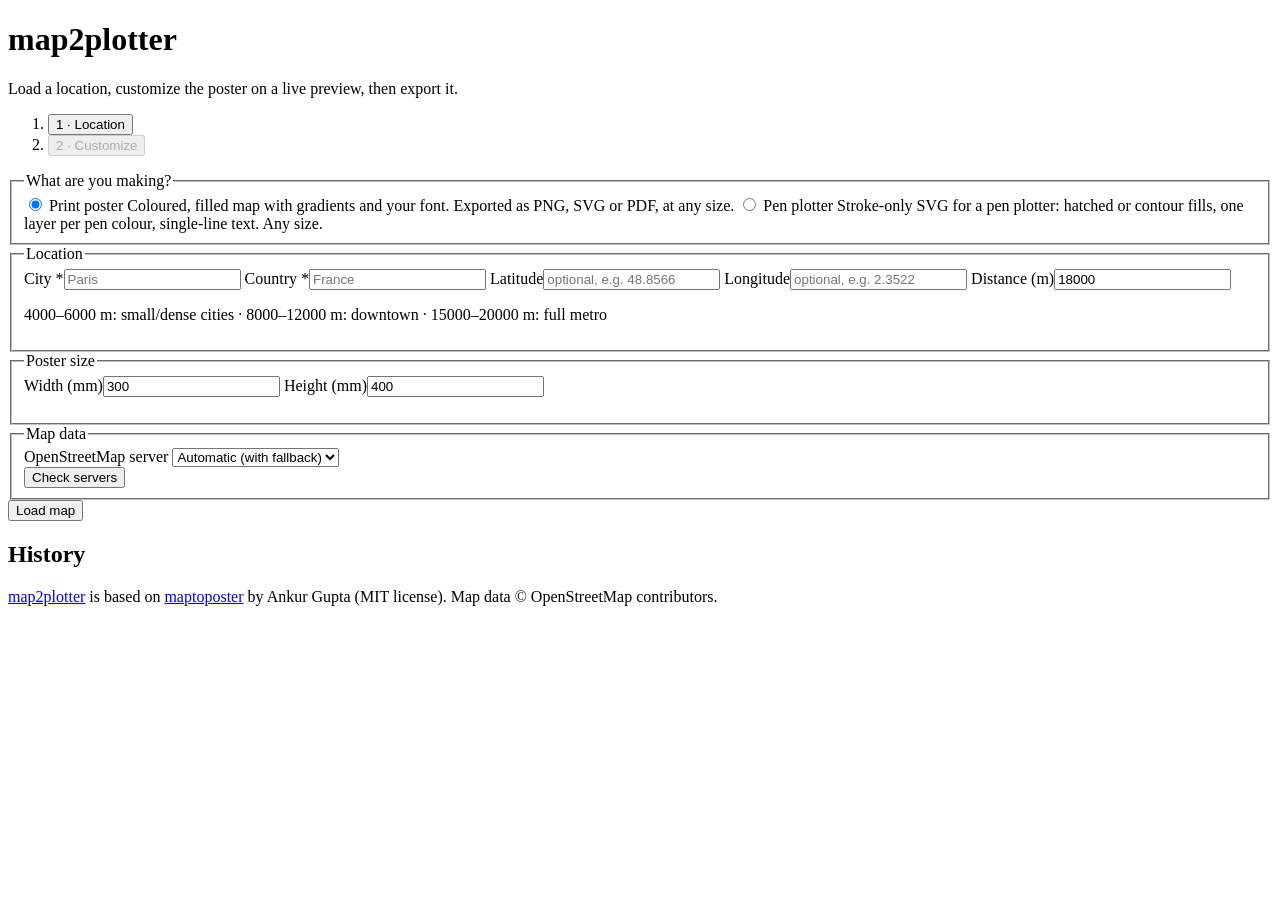
==== src/map2plotter/static/index.html @ 46bcb146 "refactor: rename project to map2plotter and credit original maptoposter" ====
<!DOCTYPE html>
<html lang="en">
<head>
  <meta charset="utf-8">
  <meta name="viewport" content="width=device-width, initial-scale=1">
  <title>map2plotter</title>
  <link rel="stylesheet" href="/static/style.css">
</head>
<body>
  <header>
    <h1>map2plotter</h1>
    <p>Load a location, customize the poster on a live preview, then export it.</p>
    <ol class="steps" aria-label="Steps">
      <li><button type="button" class="step" data-step="location" aria-current="step">1 · Location</button></li>
      <li><button type="button" class="step" data-step="customize" disabled>2 · Customize</button></li>
    </ol>
  </header>

  <main>
    <!-- Step 1: Location -->
    <form id="location-form" class="step-panel" data-panel="location" novalidate>
      <fieldset>
        <legend>What are you making?</legend>
        <div class="modes" role="radiogroup" aria-label="Workflow">
          <label class="mode-card">
            <input type="radio" name="mode" value="print" checked>
            <span class="mode-title">Print poster</span>
            <span class="mode-desc">Coloured, filled map with gradients and your font. Exported as PNG, SVG or PDF, at any size.</span>
          </label>
          <label class="mode-card">
            <input type="radio" name="mode" value="plotter">
            <span class="mode-title">Pen plotter</span>
            <span class="mode-desc">Stroke-only SVG for a pen plotter: hatched or contour fills, one layer per pen colour, single-line text. Any size.</span>
          </label>
        </div>
      </fieldset>

      <fieldset>
        <legend>Location</legend>
        <div class="grid">
          <label>City *<input name="city" required placeholder="Paris"></label>
          <label>Country *<input name="country" required placeholder="France"></label>
          <label>Latitude<input name="latitude" placeholder="optional, e.g. 48.8566"></label>
          <label>Longitude<input name="longitude" placeholder="optional, e.g. 2.3522"></label>
          <label>Distance (m)<input name="distance" type="number" min="1" step="1" value="18000"></label>
        </div>
        <p class="hint">4000–6000 m: small/dense cities · 8000–12000 m: downtown · 15000–20000 m: full metro</p>
      </fieldset>

      <fieldset>
        <legend>Poster size</legend>
        <div class="grid">
          <label>Width (mm)<input name="width" type="number" min="1" step="1" value="300"></label>
          <label>Height (mm)<input name="height" type="number" min="1" step="1" value="400"></label>
        </div>
        <p class="hint" id="size-hint"></p>
      </fieldset>

      <fieldset>
        <legend>Map data</legend>
        <div class="grid">
          <label>OpenStreetMap server
            <select name="overpass_url" id="overpass-select">
              <option value="auto">Automatic (with fallback)</option>
            </select>
          </label>
          <label id="overpass-custom-label" hidden>Custom server URL
            <input name="overpass_custom" placeholder="https://example.org/api/interpreter">
          </label>
        </div>
        <div class="actions tight">
          <button type="button" id="check-servers" class="secondary small">Check servers</button>
          <span id="check-status" class="hint"></span>
        </div>
        <ul id="server-status" class="server-status" hidden></ul>
      </fieldset>

      <div class="actions">
        <button type="submit" id="load">Load map</button>
        <button type="button" id="to-customize" class="secondary" hidden>Continue to customize</button>
        <span id="load-status" class="status"></span>
      </div>
      <p id="location-banner" class="banner" hidden></p>
    </form>

    <!-- Step 2: Customize -->
    <section id="customize" class="step-panel" data-panel="customize" hidden>
      <div class="mode-bar" id="mode-bar">
        <span class="mode-badge" id="mode-badge"></span>
        <span id="mode-summary"></span>
        <button type="button" id="change-location" class="secondary small">Change</button>
      </div>

      <div class="customize-layout">
        <form id="customize-form" novalidate>
          <fieldset data-mode="print">
            <legend>Theme</legend>
            <input type="hidden" name="theme" value="terracotta">
            <div id="themes" class="themes" role="radiogroup" aria-label="Theme"></div>
            <p class="error" data-error-for="theme"></p>
          </fieldset>

          <fieldset data-mode="plotter">
            <legend>Pens <span id="pen-count" class="pen-count"></span></legend>
            <p class="hint top">Pick a pen colour per element. Elements with the same colour share a pen and a layer in the SVG. Colour changes show at once, without re-rendering.</p>
            <div class="pen-presets">
              <label>Start from theme
                <select id="pen-theme"><option value="">Choose…</option></select>
              </label>
              <button type="button" id="single-pen" class="secondary small">Single pen (black)</button>
            </div>
            <div id="pens" class="pens"></div>
            <p class="error" data-error-for="colors"></p>
          </fieldset>

          <fieldset>
            <legend>Labels</legend>
            <div class="grid">
              <label>Display city<input name="display_city" placeholder="e.g. 東京"></label>
              <label>Display country<input name="display_country" placeholder="e.g. 日本"></label>
              <label>Country label<input name="country_label" placeholder="override country text"></label>
              <label data-mode="print">Font family<input name="font_family" placeholder="Google Font, e.g. Noto Sans JP"></label>
            </div>
            <p class="hint" data-mode="plotter">Plotter text uses a single-line pen font. Accents are simplified, and scripts it cannot draw (e.g. CJK) are skipped.</p>
          </fieldset>

          <fieldset data-mode="print">
            <legend>File format</legend>
            <div class="grid">
              <label>Format
                <select name="format">
                  <option value="png" selected>PNG</option>
                  <option value="svg">SVG</option>
                  <option value="pdf">PDF</option>
                </select>
              </label>
              <label id="dpi-label">PNG resolution (dpi)<input name="dpi" type="number" min="1" step="1" value="300"></label>
            </div>
            <p id="png-size" class="png-size" hidden></p>
            <p class="error" data-error-for="format"></p>
          </fieldset>

          <fieldset data-mode="plotter" id="plotter-options">
            <legend>Pen &amp; fills</legend>
            <div class="grid">
              <label>Pen width (mm)<input name="pen_width" type="number" min="0.01" step="0.05" value="0.3"></label>
              <label>Hatch spacing (mm)<input name="hatch_spacing" type="number" min="0.01" step="0.1" placeholder="pen width"></label>
            </div>
            <div class="grid fills">
              <label>Water fill
                <select name="water_fill">
                  <option value="hatch" selected>Hatch</option>
                  <option value="concentric">Concentric</option>
                </select>
              </label>
              <label>Water spacing (mm)<input name="water_spacing" type="number" min="0.01" step="0.1" placeholder="hatch spacing"></label>
              <label>Parks fill
                <select name="parks_fill">
                  <option value="hatch" selected>Hatch</option>
                  <option value="concentric">Concentric</option>
                </select>
              </label>
              <label>Parks spacing (mm)<input name="parks_spacing" type="number" min="0.01" step="0.1" placeholder="hatch spacing"></label>
            </div>
            <label class="inline"><input name="water_outline" type="checkbox"> Outline water</label>
          </fieldset>

          <fieldset>
            <legend>Export</legend>
            <label class="inline"><input name="all_themes" type="checkbox"> <span id="all-themes-label">Export one poster per theme</span></label>
            <div class="actions tight">
              <button type="button" id="back" class="secondary">Back to location</button>
              <button type="button" id="export">Export poster</button>
              <span id="export-status" class="status"></span>
            </div>
          </fieldset>
          <p id="customize-banner" class="banner" hidden></p>
        </form>

        <div class="preview-panel">
          <div class="toolbar" id="editor-toolbar" role="toolbar" aria-label="Editor">
            <div class="tool-group" role="radiogroup" aria-label="Tool">
              <button type="button" class="tool" data-tool="move" aria-pressed="true" title="Drag text lines">Move text</button>
              <button type="button" class="tool" data-tool="rect" aria-pressed="false" title="Drag a rectangle to erase">Erase ▭</button>
              <button type="button" class="tool" data-tool="free" aria-pressed="false" title="Draw a shape to erase">Erase ✎</button>
              <button type="button" class="tool" data-tool="select" aria-pressed="false" title="Select an erased region">Select</button>
              <button type="button" class="tool" data-tool="pan" aria-pressed="false" title="Drag to pan (or use the middle mouse button)">Pan ✋</button>
            </div>
            <div class="tool-group">
              <button type="button" id="delete-region" class="secondary small" disabled>Delete region</button>
              <button type="button" id="undo" class="secondary small" disabled title="Undo (Ctrl+Z)">Undo</button>
              <button type="button" id="redo" class="secondary small" disabled title="Redo (Ctrl+Y)">Redo</button>
              <button type="button" id="reset-edits" class="secondary small" disabled>Reset edits</button>
            </div>
          </div>

          <div class="zoom-bar" aria-label="Zoom">
            <button type="button" id="zoom-out" class="secondary small" title="Zoom out (-)">−</button>
            <span id="zoom-level" class="zoom-level">100%</span>
            <button type="button" id="zoom-in" class="secondary small" title="Zoom in (+)">+</button>
            <button type="button" id="zoom-fit" class="secondary small" title="Fit (0)">Fit</button>
            <span class="hint">Ctrl + scroll to zoom · middle mouse or Pan to move</span>
          </div>

          <div class="viewport-wrap">
            <div id="viewport" class="viewport">
              <div id="stage" class="stage">
                <img id="preview-img" alt="Poster preview">
                <div id="preview-svg" class="preview-svg" hidden></div>
                <svg id="overlay" class="overlay" xmlns="http://www.w3.org/2000/svg"></svg>
              </div>
            </div>
            <div id="preview-busy" class="busy" hidden><span>Rendering…</span></div>
          </div>
          <p id="preview-state" class="preview-state"></p>
          <pre id="preview-log" class="preview-log" hidden></pre>

          <details class="visibility" open>
            <summary>Show / hide</summary>
            <div class="toggles">
              <div>
                <h3>Text</h3>
                <div id="text-toggles"></div>
              </div>
              <div id="layer-toggles-panel">
                <h3>Layers</h3>
                <div id="layer-toggles"></div>
              </div>
            </div>
          </details>
        </div>
      </div>
    </section>

    <section id="job" hidden>
      <h2 id="job-title">Progress</h2>
      <div class="command">
        <code id="command"></code>
        <button type="button" id="copy" class="secondary small">Copy</button>
      </div>
      <div class="actions tight">
        <button type="button" id="cancel" class="secondary small" hidden>Cancel</button>
      </div>
      <pre id="log"></pre>
      <div id="results" class="cards"></div>
    </section>

    <section>
      <h2>History</h2>
      <div id="history" class="cards"></div>
      <p id="history-empty" class="hint" hidden>No posters yet.</p>
    </section>
  </main>

  <footer>
    <p>
      <a href="https://github.com/Dirnei/map2plotter">map2plotter</a>
      is based on <a href="https://github.com/originalankur/maptoposter">maptoposter</a> by Ankur Gupta
      (MIT license). Map data © OpenStreetMap contributors.
    </p>
  </footer>

  <script type="module" src="/static/app.js"></script>
</body>
</html>
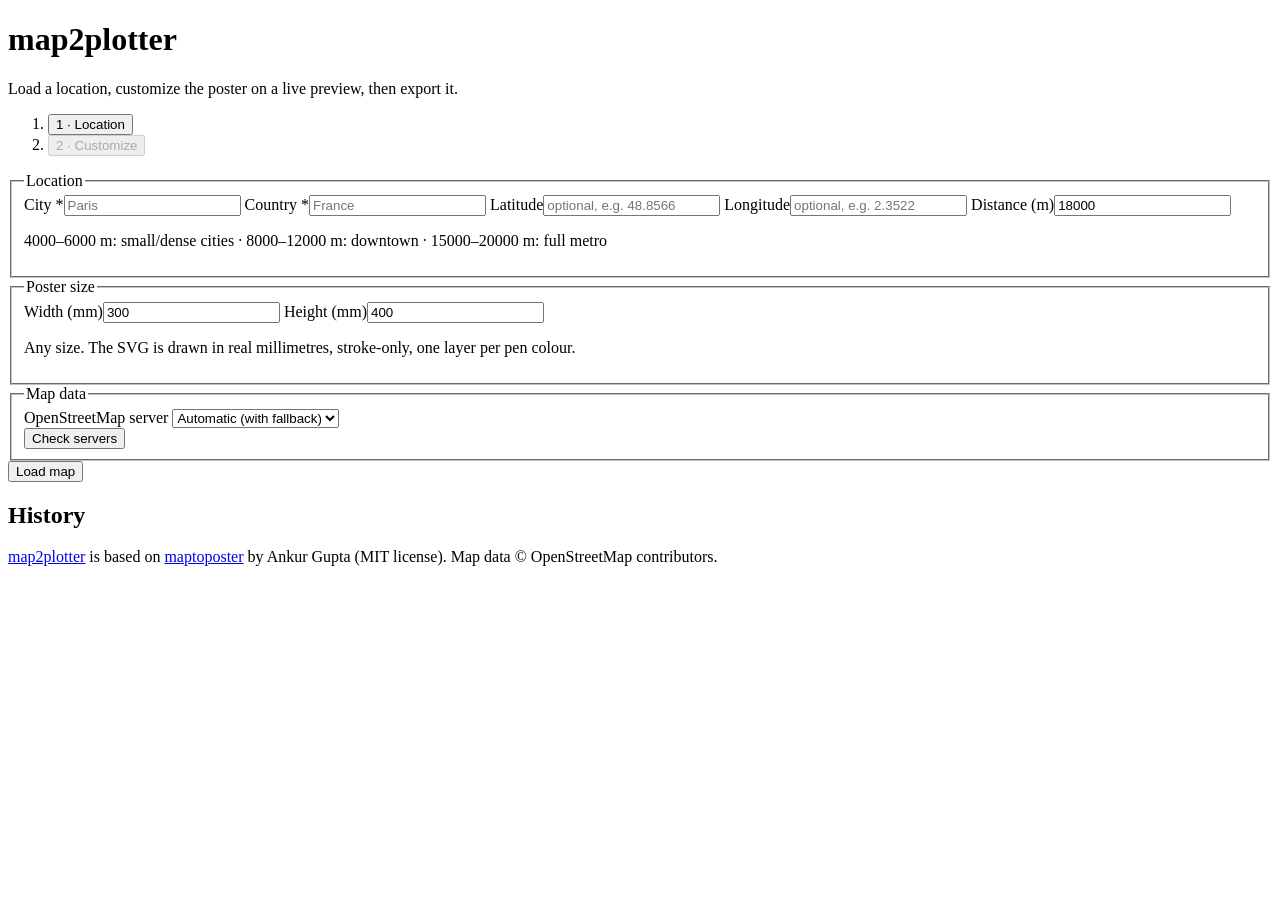
==== commit b756161c: "feat!: remove print output and focus on pen plotter SVGs" ====
--- a/src/map2plotter/static/index.html
+++ b/src/map2plotter/static/index.html
@@ -20,22 +20,6 @@
     <!-- Step 1: Location -->
     <form id="location-form" class="step-panel" data-panel="location" novalidate>
       <fieldset>
-        <legend>What are you making?</legend>
-        <div class="modes" role="radiogroup" aria-label="Workflow">
-          <label class="mode-card">
-            <input type="radio" name="mode" value="print" checked>
-            <span class="mode-title">Print poster</span>
-            <span class="mode-desc">Coloured, filled map with gradients and your font. Exported as PNG, SVG or PDF, at any size.</span>
-          </label>
-          <label class="mode-card">
-            <input type="radio" name="mode" value="plotter">
-            <span class="mode-title">Pen plotter</span>
-            <span class="mode-desc">Stroke-only SVG for a pen plotter: hatched or contour fills, one layer per pen colour, single-line text. Any size.</span>
-          </label>
-        </div>
-      </fieldset>
-
-      <fieldset>
         <legend>Location</legend>
         <div class="grid">
           <label>City *<input name="city" required placeholder="Paris"></label>
@@ -53,7 +37,7 @@
           <label>Width (mm)<input name="width" type="number" min="1" step="1" value="300"></label>
           <label>Height (mm)<input name="height" type="number" min="1" step="1" value="400"></label>
         </div>
-        <p class="hint" id="size-hint"></p>
+        <p class="hint">Any size. The SVG is drawn in real millimetres, stroke-only, one layer per pen colour.</p>
       </fieldset>
 
       <fieldset>
@@ -86,22 +70,15 @@
     <!-- Step 2: Customize -->
     <section id="customize" class="step-panel" data-panel="customize" hidden>
       <div class="mode-bar" id="mode-bar">
-        <span class="mode-badge" id="mode-badge"></span>
         <span id="mode-summary"></span>
         <button type="button" id="change-location" class="secondary small">Change</button>
       </div>
 
       <div class="customize-layout">
         <form id="customize-form" novalidate>
-          <fieldset data-mode="print">
-            <legend>Theme</legend>
+          <fieldset>
+            <legend>Pens <span id="pen-count" class="pen-count"></span></legend>
             <input type="hidden" name="theme" value="terracotta">
-            <div id="themes" class="themes" role="radiogroup" aria-label="Theme"></div>
-            <p class="error" data-error-for="theme"></p>
-          </fieldset>
-
-          <fieldset data-mode="plotter">
-            <legend>Pens <span id="pen-count" class="pen-count"></span></legend>
             <p class="hint top">Pick a pen colour per element. Elements with the same colour share a pen and a layer in the SVG. Colour changes show at once, without re-rendering.</p>
             <div class="pen-presets">
               <label>Start from theme
@@ -111,36 +88,20 @@
             </div>
             <div id="pens" class="pens"></div>
             <p class="error" data-error-for="colors"></p>
+            <p class="error" data-error-for="theme"></p>
           </fieldset>
 
           <fieldset>
             <legend>Labels</legend>
             <div class="grid">
-              <label>Display city<input name="display_city" placeholder="e.g. 東京"></label>
-              <label>Display country<input name="display_country" placeholder="e.g. 日本"></label>
+              <label>Display city<input name="display_city" placeholder="e.g. Wien"></label>
+              <label>Display country<input name="display_country" placeholder="e.g. Österreich"></label>
               <label>Country label<input name="country_label" placeholder="override country text"></label>
-              <label data-mode="print">Font family<input name="font_family" placeholder="Google Font, e.g. Noto Sans JP"></label>
-            </div>
-            <p class="hint" data-mode="plotter">Plotter text uses a single-line pen font. Accents are simplified, and scripts it cannot draw (e.g. CJK) are skipped.</p>
-          </fieldset>
-
-          <fieldset data-mode="print">
-            <legend>File format</legend>
-            <div class="grid">
-              <label>Format
-                <select name="format">
-                  <option value="png" selected>PNG</option>
-                  <option value="svg">SVG</option>
-                  <option value="pdf">PDF</option>
-                </select>
-              </label>
-              <label id="dpi-label">PNG resolution (dpi)<input name="dpi" type="number" min="1" step="1" value="300"></label>
-            </div>
-            <p id="png-size" class="png-size" hidden></p>
-            <p class="error" data-error-for="format"></p>
-          </fieldset>
-
-          <fieldset data-mode="plotter" id="plotter-options">
+            </div>
+            <p class="hint">Text uses a single-line pen font. Accents are simplified, and scripts it cannot draw (e.g. CJK) are skipped.</p>
+          </fieldset>
+
+          <fieldset id="plotter-options">
             <legend>Pen &amp; fills</legend>
             <div class="grid">
               <label>Pen width (mm)<input name="pen_width" type="number" min="0.01" step="0.05" value="0.3"></label>
@@ -167,7 +128,7 @@
 
           <fieldset>
             <legend>Export</legend>
-            <label class="inline"><input name="all_themes" type="checkbox"> <span id="all-themes-label">Export one poster per theme</span></label>
+            <label class="inline"><input name="all_themes" type="checkbox"> Export one SVG per theme</label>
             <div class="actions tight">
               <button type="button" id="back" class="secondary">Back to location</button>
               <button type="button" id="export">Export poster</button>
@@ -205,7 +166,6 @@
           <div class="viewport-wrap">
             <div id="viewport" class="viewport">
               <div id="stage" class="stage">
-                <img id="preview-img" alt="Poster preview">
                 <div id="preview-svg" class="preview-svg" hidden></div>
                 <svg id="overlay" class="overlay" xmlns="http://www.w3.org/2000/svg"></svg>
               </div>
@@ -222,10 +182,6 @@
                 <h3>Text</h3>
                 <div id="text-toggles"></div>
               </div>
-              <div id="layer-toggles-panel">
-                <h3>Layers</h3>
-                <div id="layer-toggles"></div>
-              </div>
             </div>
           </details>
         </div>
